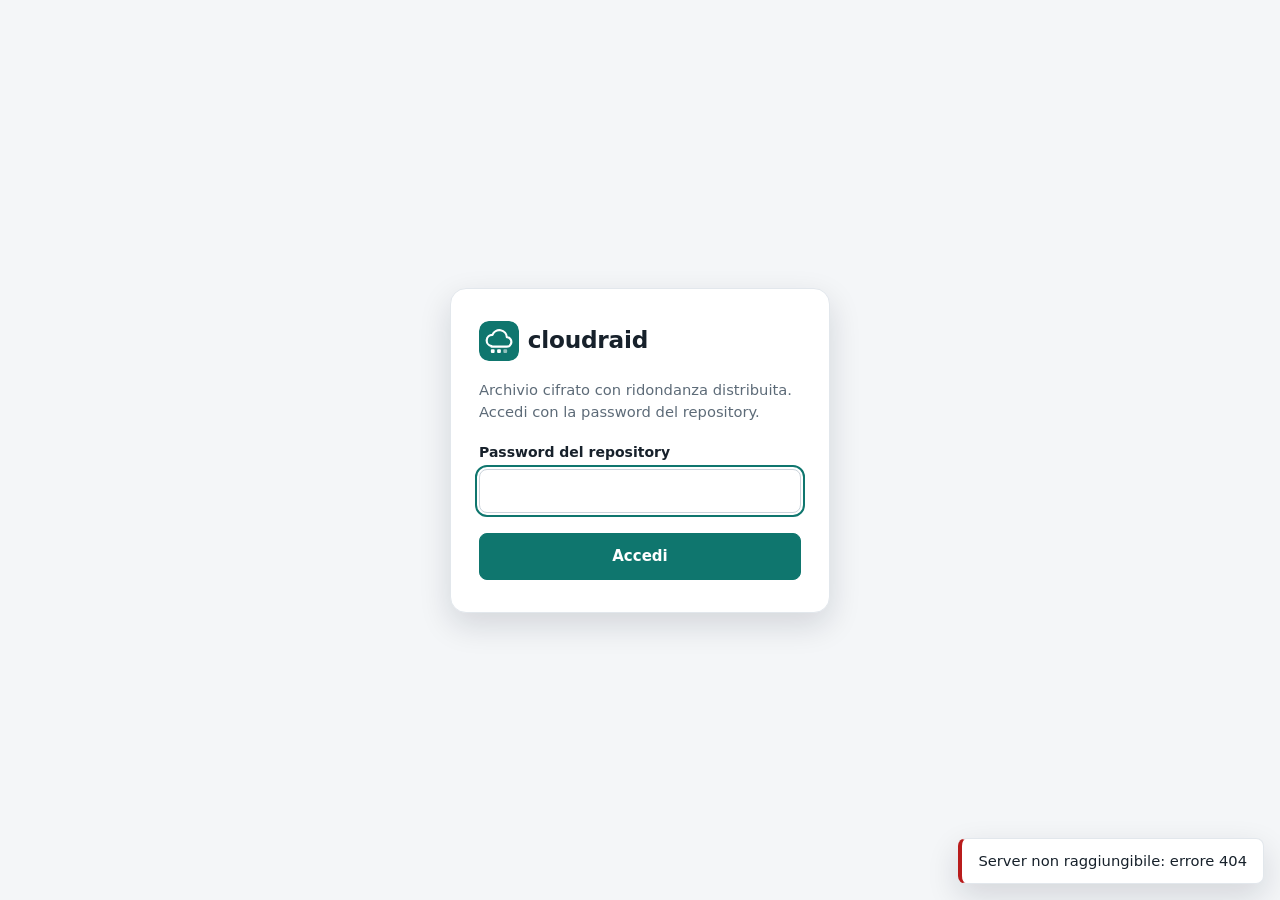
==== web/index.html @ 7d17cea8 "Interfaccia web di amministrazione (v0.3.0) - cloudraid serve: panoramica (ridondanza, backend, lock" ====
<!doctype html>
<html lang="it">
<head>
  <meta charset="utf-8">
  <meta name="viewport" content="width=device-width, initial-scale=1">
  <base href="{{BASE}}">
  <title>cloudraid</title>
  <link rel="icon" href="favicon.svg" type="image/svg+xml">
  <link rel="stylesheet" href="app.css">
</head>
<body>
  <!-- Accesso -->
  <div id="login" class="login" hidden>
    <form id="login-form" class="login-card" autocomplete="off">
      <div class="brand brand-lg">
        <img src="favicon.svg" alt="" width="40" height="40">
        <span>cloudraid</span>
      </div>
      <p class="muted">Archivio cifrato con ridondanza distribuita.<br>Accedi con la password del repository.</p>
      <label for="password" class="field-label">Password del repository</label>
      <input id="password" name="password" type="password" required autocomplete="current-password" autofocus>
      <p id="login-error" class="form-error" role="alert" hidden></p>
      <button id="login-btn" type="submit" class="btn btn-primary btn-block">Accedi</button>
      <p id="login-hint" class="hint" hidden></p>
    </form>
  </div>

  <!-- Applicazione -->
  <div id="app" hidden>
    <header class="topbar">
      <div class="topbar-inner">
        <a class="brand" href="#panoramica">
          <img src="favicon.svg" alt="" width="26" height="26">
          <span>cloudraid</span>
        </a>
        <nav class="tabs" aria-label="Sezioni">
          <a href="#panoramica" data-view="panoramica">Panoramica</a>
          <a href="#file" data-view="file">File</a>
          <a href="#manutenzione" data-view="manutenzione">Manutenzione</a>
          <a href="#attivita" data-view="attivita">Attività</a>
        </nav>
        <div class="topbar-right">
          <span id="busy" class="busy" hidden><span class="spinner" aria-hidden="true"></span><span id="busy-label"></span></span>
          <button id="logout" class="btn btn-ghost btn-sm" type="button">Esci</button>
        </div>
      </div>
    </header>

    <main class="container">
      <section id="view-panoramica" class="view" hidden></section>
      <section id="view-file" class="view" hidden></section>
      <section id="view-manutenzione" class="view" hidden></section>
      <section id="view-attivita" class="view" hidden></section>
    </main>
  </div>

  <dialog id="confirm" class="dialog">
    <form method="dialog">
      <h3 id="confirm-title"></h3>
      <p id="confirm-text" class="muted"></p>
      <div class="dialog-actions">
        <button value="no" class="btn btn-ghost">Annulla</button>
        <button value="si" id="confirm-ok" class="btn btn-danger">Conferma</button>
      </div>
    </form>
  </dialog>

  <input id="upload-input" type="file" multiple hidden>
  <div id="dropzone" class="dropzone" hidden><div>Rilascia i file per caricarli in <strong id="drop-target"></strong></div></div>
  <div id="toasts" class="toasts" aria-live="polite"></div>
  <script src="app.js"></script>
</body>
</html>
---- web/app.css ----
/* cloudraid - interfaccia di amministrazione */

:root {
  --bg: #f4f6f8;
  --surface: #ffffff;
  --surface-2: #f8fafb;
  --border: #e2e7ec;
  --border-strong: #cbd3db;
  --text: #17212b;
  --muted: #5d6b78;
  --accent: #0f766e;
  --accent-hover: #0c5f59;
  --accent-soft: #e2f3f1;
  --ok: #15803d;
  --ok-soft: #e5f5ea;
  --warn: #b45309;
  --warn-soft: #fdf1e1;
  --bad: #b91c1c;
  --bad-soft: #fde8e8;
  --shadow: 0 1px 2px rgba(16, 24, 40, .05), 0 1px 3px rgba(16, 24, 40, .06);
  --shadow-lg: 0 12px 32px rgba(16, 24, 40, .14);
  --radius: 12px;
  --radius-sm: 8px;
  --mono: ui-monospace, SFMono-Regular, "SF Mono", Menlo, Consolas, "Liberation Mono", monospace;
  color-scheme: light;
}

@media (prefers-color-scheme: dark) {
  :root {
    --bg: #0e1418;
    --surface: #151d23;
    --surface-2: #1a242b;
    --border: #26323b;
    --border-strong: #354450;
    --text: #e4eaef;
    --muted: #92a1ad;
    --accent: #2bb3a5;
    --accent-hover: #44c7b9;
    --accent-soft: #123430;
    --ok: #4ade80;
    --ok-soft: #12301d;
    --warn: #fbbf24;
    --warn-soft: #33270e;
    --bad: #f87171;
    --bad-soft: #3a1717;
    --shadow: 0 1px 2px rgba(0, 0, 0, .3);
    --shadow-lg: 0 12px 32px rgba(0, 0, 0, .5);
    color-scheme: dark;
  }
}

* { box-sizing: border-box; }
[hidden] { display: none !important; }

html, body { margin: 0; }
body {
  background: var(--bg);
  color: var(--text);
  font: 15px/1.5 system-ui, -apple-system, "Segoe UI", Roboto, "Helvetica Neue", Arial, sans-serif;
  -webkit-font-smoothing: antialiased;
}

a { color: var(--accent); text-decoration: none; }
a:hover { text-decoration: underline; }
h1, h2, h3 { line-height: 1.25; margin: 0; }
h2 { font-size: 1.15rem; font-weight: 650; }
h3 { font-size: 1rem; font-weight: 650; }
.muted { color: var(--muted); }
.mono { font-family: var(--mono); font-size: .86em; }
.nowrap { white-space: nowrap; }

/* ---------- pulsanti e campi ---------- */
.btn {
  display: inline-flex; align-items: center; justify-content: center; gap: .45rem;
  border: 1px solid var(--border-strong); background: var(--surface); color: var(--text);
  border-radius: var(--radius-sm); padding: .5rem .95rem; font: inherit; font-weight: 550;
  cursor: pointer; transition: background .15s, border-color .15s, color .15s; text-decoration: none;
}
.btn:hover { background: var(--surface-2); text-decoration: none; }
.btn:disabled { opacity: .55; cursor: not-allowed; }
.btn:focus-visible, input:focus-visible, a:focus-visible, .icon-btn:focus-visible { outline: 2px solid var(--accent); outline-offset: 2px; }
.btn-primary { background: var(--accent); border-color: var(--accent); color: #fff; }
.btn-primary:hover { background: var(--accent-hover); border-color: var(--accent-hover); }
.btn-danger { background: var(--bad); border-color: var(--bad); color: #fff; }
.btn-danger:hover { filter: brightness(1.08); background: var(--bad); }
.btn-ghost { background: transparent; border-color: transparent; color: var(--muted); }
.btn-ghost:hover { background: var(--surface-2); color: var(--text); }
.btn-sm { padding: .3rem .65rem; font-size: .875rem; }
.btn-block { width: 100%; }
.btn svg { width: 16px; height: 16px; flex: none; }
.icon-btn {
  border: 0; background: transparent; color: var(--muted); padding: .35rem; border-radius: 6px;
  cursor: pointer; display: inline-flex; line-height: 0;
}
.icon-btn:hover { background: var(--surface-2); color: var(--text); text-decoration: none; }
.icon-btn.danger:hover { color: var(--bad); background: var(--bad-soft); }
.icon-btn svg { width: 18px; height: 18px; }

input[type=password], input[type=search], input[type=text] {
  width: 100%; font: inherit; color: var(--text); background: var(--surface);
  border: 1px solid var(--border-strong); border-radius: var(--radius-sm); padding: .6rem .75rem;
}
.field-label { display: block; font-size: .875rem; font-weight: 600; margin: 1.2rem 0 .35rem; }
.form-error { color: var(--bad); font-size: .9rem; margin: .6rem 0 0; }
.hint { color: var(--muted); font-size: .85rem; margin: .8rem 0 0; text-align: center; }

/* ---------- accesso ---------- */
.login { min-height: 100vh; display: grid; place-items: center; padding: 1.5rem 1rem; }
.login-card {
  width: 100%; max-width: 380px; background: var(--surface); border: 1px solid var(--border);
  border-radius: 16px; padding: 2rem 1.75rem; box-shadow: var(--shadow-lg);
}
.login-card .btn-block { margin-top: 1.25rem; padding: .7rem; }
.login-card p.muted { margin: .75rem 0 0; font-size: .92rem; }

/* ---------- barra in alto ---------- */
.brand { display: inline-flex; align-items: center; gap: .55rem; font-weight: 700; font-size: 1.05rem; color: var(--text); letter-spacing: -.01em; }
.brand:hover { text-decoration: none; }
.brand img { border-radius: 7px; display: block; }
.brand-lg { font-size: 1.45rem; }
.brand-lg img { border-radius: 10px; }

.topbar { background: var(--surface); border-bottom: 1px solid var(--border); position: sticky; top: 0; z-index: 10; }
.topbar-inner { max-width: 1180px; margin: 0 auto; padding: 0 1.25rem; display: flex; align-items: center; gap: 1.5rem; min-height: 58px; }
.tabs { display: flex; gap: .25rem; flex: 1; overflow-x: auto; scrollbar-width: none; }
.tabs a { color: var(--muted); padding: .45rem .8rem; border-radius: var(--radius-sm); font-weight: 550; white-space: nowrap; }
.tabs a:hover { color: var(--text); background: var(--surface-2); text-decoration: none; }
.tabs a.active { color: var(--accent); background: var(--accent-soft); }
.topbar-right { display: flex; align-items: center; gap: .75rem; }
.busy { display: inline-flex; align-items: center; gap: .5rem; color: var(--accent); font-size: .875rem; font-weight: 550; max-width: 280px; }
.busy span:last-child { overflow: hidden; text-overflow: ellipsis; white-space: nowrap; }

.spinner {
  width: 14px; height: 14px; border-radius: 50%; flex: none;
  border: 2px solid var(--accent-soft); border-top-color: var(--accent); animation: spin .8s linear infinite;
}
@keyframes spin { to { transform: rotate(360deg); } }

/* ---------- contenuto ---------- */
.container { max-width: 1180px; margin: 0 auto; padding: 1.75rem 1.25rem 4rem; }
.view > * + * { margin-top: 1.5rem; }
.section-head { display: flex; align-items: center; justify-content: space-between; gap: .75rem 1rem; flex-wrap: wrap; }
.section-head .muted { font-size: .875rem; }

.card {
  background: var(--surface); border: 1px solid var(--border); border-radius: var(--radius);
  box-shadow: var(--shadow); padding: 1.25rem 1.35rem;
}
.card h3 + p { margin-top: .35rem; }
.card p { margin: 0; }

/* stato generale */
.banner { display: flex; gap: .9rem; align-items: flex-start; border-radius: var(--radius); padding: 1rem 1.2rem; }
.banner svg { width: 24px; height: 24px; flex: none; margin-top: 1px; }
.banner strong { display: block; font-size: 1.02rem; }
.banner p { margin: .15rem 0 0; font-size: .92rem; color: var(--text); opacity: .85; }
.banner.ok { background: var(--ok-soft); color: var(--ok); }
.banner.warn { background: var(--warn-soft); color: var(--warn); }
.banner.bad { background: var(--bad-soft); color: var(--bad); }

/* numeri */
.stats { display: grid; grid-template-columns: repeat(auto-fit, minmax(200px, 1fr)); gap: 1rem; }
.stat { padding: 1.1rem 1.25rem; }
.stat .label { color: var(--muted); font-size: .78rem; font-weight: 650; text-transform: uppercase; letter-spacing: .05em; }
.stat .value { font-size: 1.65rem; font-weight: 700; margin-top: .3rem; letter-spacing: -.02em; font-variant-numeric: tabular-nums; }
.stat .sub { color: var(--muted); font-size: .85rem; margin-top: .15rem; }

/* backend */
.backends { display: grid; grid-template-columns: repeat(auto-fill, minmax(260px, 1fr)); gap: 1rem; }
.backend { display: flex; flex-direction: column; gap: .7rem; }
.backend.down { border-color: var(--bad); }
.backend-head { display: flex; align-items: center; justify-content: space-between; gap: .5rem; }
.backend-name { font-weight: 650; display: flex; align-items: center; gap: .5rem; min-width: 0; }
.backend-name span { overflow: hidden; text-overflow: ellipsis; white-space: nowrap; }
.backend-loc { font-family: var(--mono); font-size: .8rem; color: var(--muted); overflow: hidden; text-overflow: ellipsis; white-space: nowrap; }
.backend-nums { display: flex; justify-content: space-between; font-size: .875rem; font-variant-numeric: tabular-nums; }
.bar { height: 6px; border-radius: 99px; background: var(--surface-2); border: 1px solid var(--border); overflow: hidden; }
.bar > div { height: 100%; background: var(--accent); border-radius: 99px; width: 0; transition: width .4s; }
.bar.lg { height: 10px; }
.bar.indet > div { width: 30% !important; animation: indet 1.2s ease-in-out infinite; }
@keyframes indet { from { margin-left: -30%; } to { margin-left: 100%; } }

.pill {
  display: inline-flex; align-items: center; gap: .35rem; font-size: .75rem; font-weight: 650;
  padding: .15rem .55rem; border-radius: 99px; white-space: nowrap;
}
.pill::before { content: ""; width: 7px; height: 7px; border-radius: 50%; background: currentColor; }
.pill.ok { background: var(--ok-soft); color: var(--ok); }
.pill.bad { background: var(--bad-soft); color: var(--bad); }
.pill.warn { background: var(--warn-soft); color: var(--warn); }
.pill.run { background: var(--accent-soft); color: var(--accent); }
.tag {
  font-size: .68rem; font-weight: 650; text-transform: uppercase; letter-spacing: .05em; color: var(--muted);
  border: 1px solid var(--border); border-radius: 5px; padding: .05rem .35rem; flex: none;
}

/* tabelle */
.table-wrap { overflow-x: auto; border: 1px solid var(--border); border-radius: var(--radius); background: var(--surface); box-shadow: var(--shadow); }
table { width: 100%; border-collapse: collapse; font-size: .92rem; }
th, td { padding: .65rem 1rem; text-align: left; border-bottom: 1px solid var(--border); vertical-align: middle; }
th { font-size: .74rem; text-transform: uppercase; letter-spacing: .05em; color: var(--muted); font-weight: 650; background: var(--surface-2); }
tr:last-child td { border-bottom: 0; }
tbody tr:hover td { background: var(--surface-2); }
td.num, th.num { text-align: right; font-variant-numeric: tabular-nums; white-space: nowrap; }
td.actions { text-align: right; white-space: nowrap; width: 1%; }
td.msg { max-width: 420px; }
.empty { text-align: center; color: var(--muted); padding: 2.5rem 1rem; }

/* file */
.toolbar { display: flex; gap: .75rem; align-items: center; flex-wrap: wrap; }
.toolbar .search { flex: 1; min-width: 180px; max-width: 340px; }
.crumbs { display: flex; align-items: center; flex-wrap: wrap; gap: .3rem; font-size: 1rem; }
.crumbs a { font-weight: 550; }
.crumbs .sep { color: var(--muted); }
.crumbs .here { font-weight: 650; }
.fname { display: flex; align-items: center; gap: .6rem; min-width: 0; max-width: 560px; }
.fname svg { width: 18px; height: 18px; flex: none; color: var(--muted); }
.fname.dir svg { color: var(--accent); }
.fname a, .fname span { overflow: hidden; text-overflow: ellipsis; white-space: nowrap; }
.fname a.dirlink { color: var(--text); font-weight: 550; }

.uploads { display: flex; flex-direction: column; gap: .75rem; margin-top: .9rem; }
.upload-row { display: grid; grid-template-columns: 1fr auto; gap: .35rem 1rem; align-items: center; font-size: .9rem; }
.upload-row .bar { grid-column: 1 / -1; }
.upload-row .name { overflow: hidden; text-overflow: ellipsis; white-space: nowrap; }

.dropzone {
  position: fixed; inset: 0; z-index: 50; background: rgba(15, 118, 110, .16);
  border: 3px dashed var(--accent); display: grid; place-items: center; pointer-events: none;
}
.dropzone > div { background: var(--surface); padding: 1rem 1.5rem; border-radius: var(--radius); box-shadow: var(--shadow-lg); font-weight: 550; }

/* manutenzione */
.grid-2 { display: grid; grid-template-columns: repeat(auto-fit, minmax(320px, 1fr)); gap: 1rem; }
.card-actions { display: flex; gap: .6rem; flex-wrap: wrap; margin-top: 1.1rem; }
.job { display: flex; flex-direction: column; gap: .6rem; }
.job-head { display: flex; justify-content: space-between; gap: 1rem; align-items: baseline; flex-wrap: wrap; }
.kv { display: grid; grid-template-columns: repeat(auto-fit, minmax(140px, 1fr)); gap: .75rem 1.25rem; margin: 1rem 0 0; }
.kv div { display: flex; flex-direction: column; }
.kv dt { color: var(--muted); font-size: .8rem; }
.kv dd { margin: 0; font-weight: 650; font-size: 1.1rem; font-variant-numeric: tabular-nums; }
.kv dd.bad { color: var(--bad); }
.kv dd.warn { color: var(--warn); }
.kv dd.ok { color: var(--ok); }
.lost { margin: .75rem 0 0; padding-left: 1.2rem; color: var(--bad); font-family: var(--mono); font-size: .85rem; }
.note { margin-top: .9rem !important; font-weight: 550; }
.list-plain { list-style: none; padding: 0; margin: .9rem 0 0; display: flex; flex-direction: column; gap: .5rem; }
.list-plain li { display: flex; justify-content: space-between; align-items: center; gap: 1rem; font-size: .9rem; }

/* finestra di conferma */
.dialog {
  border: 1px solid var(--border); border-radius: 14px; padding: 1.5rem; max-width: 440px; width: calc(100% - 2rem);
  background: var(--surface); color: var(--text); box-shadow: var(--shadow-lg);
}
.dialog::backdrop { background: rgba(10, 16, 22, .45); }
.dialog p { margin: .6rem 0 0; }
.dialog-actions { display: flex; justify-content: flex-end; gap: .5rem; margin-top: 1.4rem; }

/* notifiche */
.toasts { position: fixed; right: 1rem; bottom: 1rem; display: flex; flex-direction: column; gap: .5rem; z-index: 60; max-width: min(420px, calc(100% - 2rem)); }
.toast {
  background: var(--surface); border: 1px solid var(--border); border-left: 4px solid var(--accent);
  border-radius: var(--radius-sm); padding: .7rem 1rem; box-shadow: var(--shadow-lg); font-size: .92rem;
  animation: slide .2s ease-out;
}
.toast.ok { border-left-color: var(--ok); }
.toast.bad { border-left-color: var(--bad); }
@keyframes slide { from { transform: translateY(8px); opacity: 0; } }

@media (max-width: 720px) {
  .topbar-inner { flex-wrap: wrap; gap: .5rem 1rem; padding: .6rem 1rem; }
  .tabs { order: 3; flex-basis: 100%; }
  .topbar-right { margin-left: auto; }
  .busy span:last-child { display: none; }
  .container { padding: 1.25rem 1rem 3rem; }
  th, td { padding: .55rem .7rem; }
  .hide-sm { display: none; }
  .stat .value { font-size: 1.4rem; }
  .toolbar { width: 100%; }
  .toolbar .search { max-width: none; }
  .stats { grid-template-columns: 1fr 1fr; gap: .75rem; }
  .stat { padding: .9rem 1rem; }
}
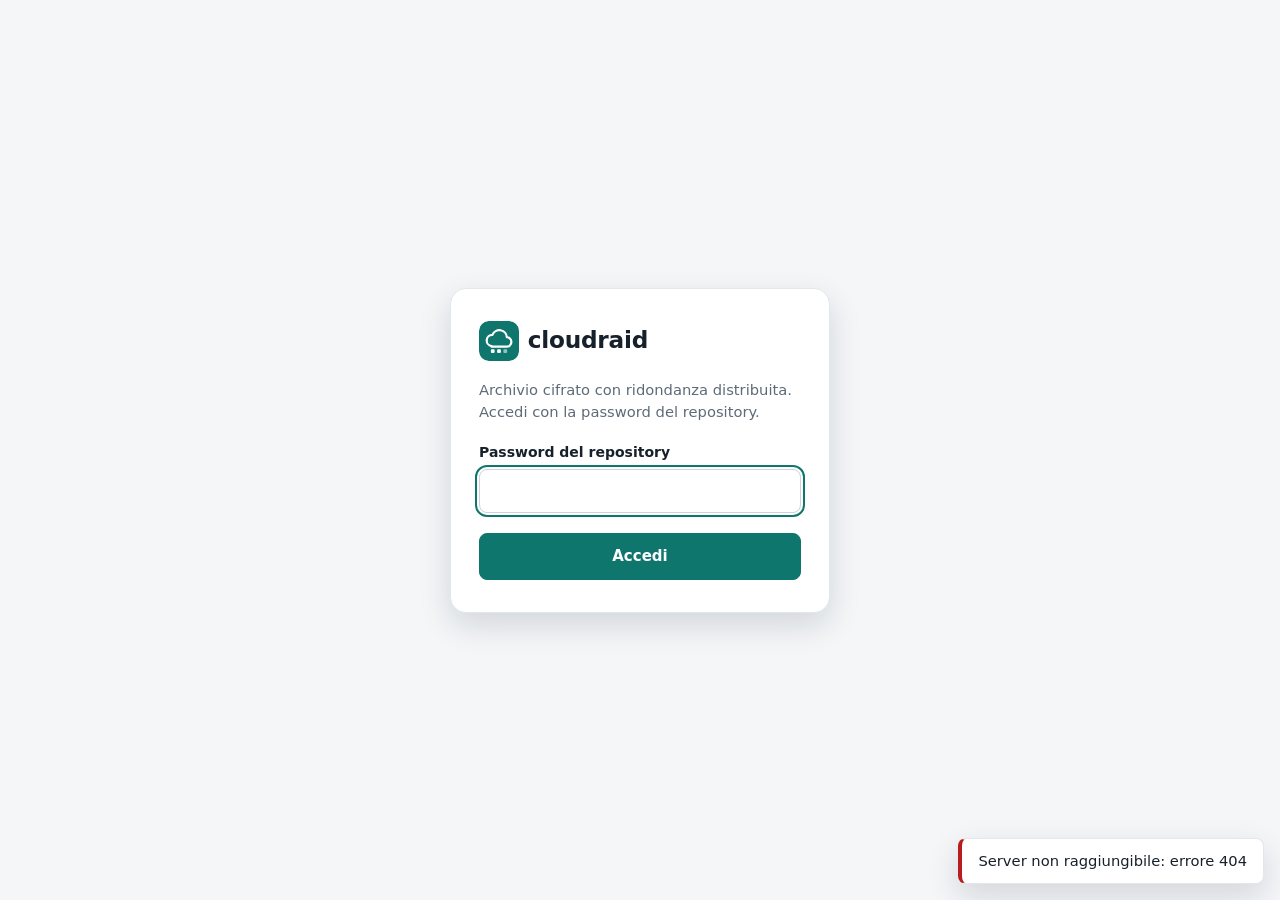
==== commit 3fe913df: "Distribuzione in base allo spazio libero (v0.11.0) - Spazio libero letto dai servizi: Dropbox get_sp" ====
--- a/web/index.html
+++ b/web/index.html
@@ -36,6 +36,7 @@
         <nav class="tabs" aria-label="Sezioni">
           <a href="#panoramica" data-view="panoramica">Panoramica</a>
           <a href="#file" data-view="file">File</a>
+          <a href="#spazi" data-view="spazi">Spazi</a>
           <a href="#manutenzione" data-view="manutenzione">Manutenzione</a>
           <a href="#attivita" data-view="attivita">Attività</a>
         </nav>
@@ -49,6 +50,7 @@
     <main class="container">
       <section id="view-panoramica" class="view" hidden></section>
       <section id="view-file" class="view" hidden></section>
+      <section id="view-spazi" class="view" hidden></section>
       <section id="view-manutenzione" class="view" hidden></section>
       <section id="view-attivita" class="view" hidden></section>
     </main>
@@ -65,6 +67,59 @@
     </form>
   </dialog>
 
+  <dialog id="rename-dialog" class="dialog" aria-labelledby="rename-title">
+    <form id="rename-form" autocomplete="off">
+      <h3 id="rename-title">Rinomina lo spazio</h3>
+      <p class="muted">Cambia solo il nome con cui cloudraid lo chiama: i dati restano dove sono e non viene spostato niente.
+        La cartella sul servizio non cambia nome.</p>
+      <label class="field-label" for="rename-input">Nome nuovo</label>
+      <input id="rename-input" name="new_name" type="text" required maxlength="40" pattern="[a-z0-9_\-]+" spellcheck="false">
+      <p class="field-help">Solo lettere minuscole, cifre, - e _.</p>
+      <p id="rename-error" class="form-error" role="alert" hidden></p>
+      <div class="dialog-actions">
+        <button type="button" class="btn btn-ghost" data-action="rename-close">Annulla</button>
+        <button type="submit" class="btn btn-primary">Rinomina</button>
+      </div>
+    </form>
+  </dialog>
+
+  <dialog id="limit-dialog" class="dialog" aria-labelledby="limit-title">
+    <form id="limit-form" autocomplete="off">
+      <h3 id="limit-title">Limite di spazio</h3>
+      <p class="muted">Quanto spazio al massimo può usare cloudraid su questo servizio. Utile dove il servizio non dice quanto
+        spazio resta (S3) o per restare dentro una quota gratuita. Lascia vuoto per usare tutto lo spazio libero.</p>
+      <label class="field-label" for="limit-input">Limite in GB</label>
+      <input id="limit-input" name="limit_gb" type="text" inputmode="decimal" spellcheck="false" placeholder="nessun limite">
+      <p class="field-help">Per esempio 9 per un servizio gratuito da 10 GB.</p>
+      <p id="limit-error" class="form-error" role="alert" hidden></p>
+      <div class="dialog-actions">
+        <button type="button" class="btn btn-ghost" data-action="limit-close">Annulla</button>
+        <button type="submit" class="btn btn-primary">Salva</button>
+      </div>
+    </form>
+  </dialog>
+
+  <!-- Procedura guidata per aggiungere uno spazio: fuori dalle viste, così gli aggiornamenti
+       periodici della pagina non cancellano quello che si sta scrivendo -->
+  <dialog id="wizard" class="dialog dialog-wide" aria-labelledby="wizard-title">
+    <div id="wizard-body"></div>
+  </dialog>
+
+  <dialog id="apps-dialog" class="dialog dialog-wide" aria-labelledby="apps-title">
+    <form id="apps-form" autocomplete="off">
+      <h3 id="apps-title">Collegamento con Google, Microsoft e Dropbox</h3>
+      <p class="muted">Per usare Google Drive, OneDrive o Dropbox, cloudraid deve essere registrato come applicazione presso
+        il provider. Si fa una volta sola, dal tuo account; i valori che ottieni vanno qui sotto. Non sono password:
+        servono solo a identificare cloudraid quando colleghi un account.</p>
+      <div id="apps-fields"></div>
+      <p id="apps-error" class="form-error" role="alert" hidden></p>
+      <div class="dialog-actions">
+        <button type="button" class="btn btn-ghost" data-action="apps-close">Annulla</button>
+        <button type="submit" class="btn btn-primary">Salva</button>
+      </div>
+    </form>
+  </dialog>
+
   <input id="upload-input" type="file" multiple hidden>
   <div id="dropzone" class="dropzone" hidden><div>Rilascia i file per caricarli in <strong id="drop-target"></strong></div></div>
   <div id="toasts" class="toasts" aria-live="polite"></div>
--- a/web/app.css
+++ b/web/app.css
@@ -68,6 +68,7 @@
 .muted { color: var(--muted); }
 .mono { font-family: var(--mono); font-size: .86em; }
 .nowrap { white-space: nowrap; }
+.small { font-size: .8rem; }
 
 /* ---------- pulsanti e campi ---------- */
 .btn {
@@ -281,3 +282,52 @@
   .stats { grid-template-columns: 1fr 1fr; gap: .75rem; }
   .stat { padding: .9rem 1rem; }
 }
+
+/* ---------- spazi e procedura guidata ---------- */
+.intro p { max-width: 70ch; }
+.spaces { display: flex; flex-direction: column; gap: .75rem; margin-top: 1rem; }
+.space { display: grid; grid-template-columns: 1fr auto; gap: .4rem 1rem; align-items: center; }
+.space .card-actions { grid-column: 1 / -1; margin-top: 0; }
+.space .card-actions .btn-ghost { padding-left: 0; }
+.space .card-actions:empty { display: none; }
+.space-main { min-width: 0; }
+.space-title { display: flex; align-items: center; gap: .5rem; }
+.space-side { display: flex; flex-direction: column; align-items: flex-end; gap: .3rem; text-align: right; }
+.danger-text { color: var(--bad); }
+.dialog-wide { max-width: 640px; max-height: calc(100vh - 2rem); overflow-y: auto; }
+.services { display: grid; grid-template-columns: repeat(auto-fill, minmax(170px, 1fr)); gap: .7rem; margin-top: 1rem; }
+.service {
+  display: flex; flex-direction: column; gap: .35rem; text-align: left; font: inherit; color: var(--text);
+  background: var(--surface-2); border: 1px solid var(--border); border-radius: var(--radius-sm); padding: .85rem; cursor: pointer;
+}
+.service:hover { border-color: var(--accent); background: var(--accent-soft); }
+.service span { font-size: .84rem; color: var(--muted); }
+.service em { font-size: .78rem; color: var(--warn); font-style: normal; }
+.field-help { font-size: .82rem; color: var(--muted); margin: .35rem 0 0 !important; }
+.field-help code, .steps code { font-family: var(--mono); font-size: .85em; word-break: break-all; }
+.linkbox { margin-top: 1.2rem; border: 1px solid var(--border); border-radius: var(--radius-sm); padding: 1rem; background: var(--surface-2); }
+.linkbox.done { display: flex; gap: .7rem; align-items: center; color: var(--ok); background: var(--ok-soft); border-color: transparent; }
+.linkbox.done svg { width: 24px; height: 24px; flex: none; }
+.linkbox.done p { color: var(--text); }
+.steps { margin: .6rem 0 0; padding-left: 1.3rem; display: flex; flex-direction: column; gap: .5rem; }
+.steps li { line-height: 1.45; }
+.codebox {
+  display: inline-block; font-family: var(--mono); font-size: 1.25rem; font-weight: 700; letter-spacing: .08em;
+  background: var(--surface); border: 1px dashed var(--border-strong); border-radius: var(--radius-sm); padding: .15rem .6rem; margin: 0 .3rem;
+}
+.wiz-wait { display: flex; gap: .9rem; align-items: flex-start; margin-top: 1rem; }
+.wiz-wait .spinner { margin-top: .25rem; }
+.guide { border: 1px solid var(--border); border-radius: var(--radius-sm); padding: .7rem .9rem; margin-top: .8rem; }
+.guide summary { cursor: pointer; display: flex; align-items: center; justify-content: space-between; gap: .5rem; }
+.guide[open] summary { margin-bottom: .4rem; }
+@media (max-width: 560px) {
+  .space { grid-template-columns: 1fr; }
+  .space-side { align-items: flex-start; text-align: left; }
+}
+
+/* spazio degli spazi */
+.space-usage { grid-column: 1 / -1; display: grid; gap: .3rem; }
+.space-usage .bar { height: 6px; }
+.space-warn { margin: 0; font-size: .85rem; color: var(--warn); display: flex; gap: .35rem; align-items: center; }
+.space-warn svg { width: 1em; height: 1em; flex: none; }
+.capacity { margin: .6rem 0 0; }
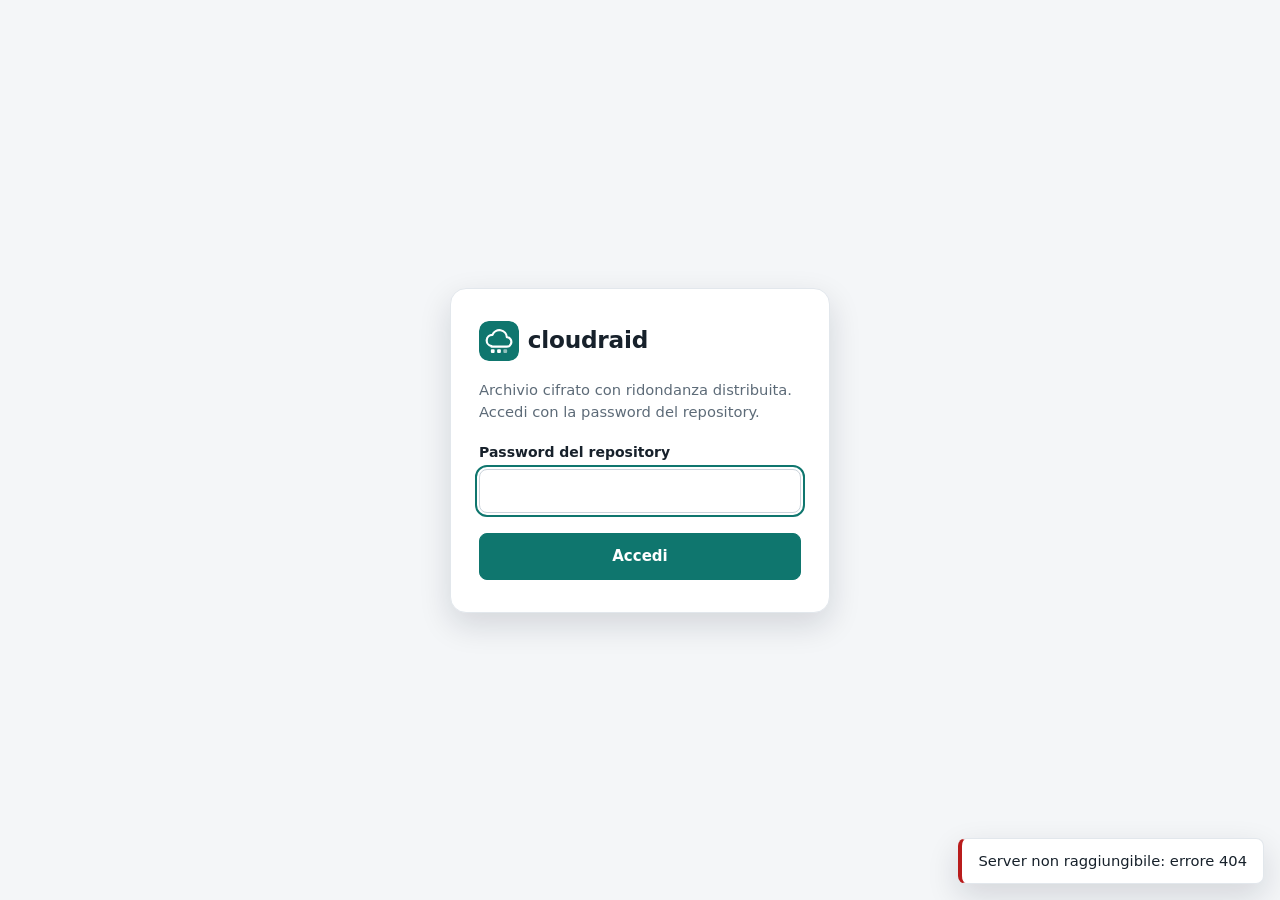
==== commit 0c44ca64: "Panoramica con lo spazio come un unico disco, avvisi di affidabilità, Modifica (v0.12.0) - Panoramic" ====
--- a/web/index.html
+++ b/web/index.html
@@ -67,33 +67,20 @@
     </form>
   </dialog>
 
-  <dialog id="rename-dialog" class="dialog" aria-labelledby="rename-title">
-    <form id="rename-form" autocomplete="off">
-      <h3 id="rename-title">Rinomina lo spazio</h3>
-      <p class="muted">Cambia solo il nome con cui cloudraid lo chiama: i dati restano dove sono e non viene spostato niente.
-        La cartella sul servizio non cambia nome.</p>
-      <label class="field-label" for="rename-input">Nome nuovo</label>
-      <input id="rename-input" name="new_name" type="text" required maxlength="40" pattern="[a-z0-9_\-]+" spellcheck="false">
-      <p class="field-help">Solo lettere minuscole, cifre, - e _.</p>
-      <p id="rename-error" class="form-error" role="alert" hidden></p>
+  <dialog id="edit-dialog" class="dialog" aria-labelledby="edit-title">
+    <form id="edit-form" autocomplete="off">
+      <h3 id="edit-title">Modifica lo spazio</h3>
+      <label class="field-label" for="edit-name">Nome</label>
+      <input id="edit-name" name="new_name" type="text" required maxlength="40" pattern="[a-z0-9_\-]+" spellcheck="false">
+      <p class="field-help">Solo lettere minuscole, cifre, - e _. Cambia solo il nome con cui cloudraid lo chiama: i dati restano
+        dove sono e la cartella sul servizio non cambia nome.</p>
+      <label class="field-label" for="edit-gb">Spazio allocato (GB)</label>
+      <input id="edit-gb" name="limit_gb" type="text" inputmode="decimal" spellcheck="false" placeholder="tutto lo spazio libero">
+      <p class="field-help" id="edit-gb-help">Quanti GB al massimo può usare cloudraid su questo spazio. Lascia vuoto per usare tutto lo
+        spazio libero che il servizio dichiara.</p>
+      <p id="edit-error" class="form-error" role="alert" hidden></p>
       <div class="dialog-actions">
-        <button type="button" class="btn btn-ghost" data-action="rename-close">Annulla</button>
-        <button type="submit" class="btn btn-primary">Rinomina</button>
-      </div>
-    </form>
-  </dialog>
-
-  <dialog id="limit-dialog" class="dialog" aria-labelledby="limit-title">
-    <form id="limit-form" autocomplete="off">
-      <h3 id="limit-title">Limite di spazio</h3>
-      <p class="muted">Quanto spazio al massimo può usare cloudraid su questo servizio. Utile dove il servizio non dice quanto
-        spazio resta (S3) o per restare dentro una quota gratuita. Lascia vuoto per usare tutto lo spazio libero.</p>
-      <label class="field-label" for="limit-input">Limite in GB</label>
-      <input id="limit-input" name="limit_gb" type="text" inputmode="decimal" spellcheck="false" placeholder="nessun limite">
-      <p class="field-help">Per esempio 9 per un servizio gratuito da 10 GB.</p>
-      <p id="limit-error" class="form-error" role="alert" hidden></p>
-      <div class="dialog-actions">
-        <button type="button" class="btn btn-ghost" data-action="limit-close">Annulla</button>
+        <button type="button" class="btn btn-ghost" data-action="edit-close">Annulla</button>
         <button type="submit" class="btn btn-primary">Salva</button>
       </div>
     </form>
--- a/web/app.css
+++ b/web/app.css
@@ -331,3 +331,16 @@
 .space-warn { margin: 0; font-size: .85rem; color: var(--warn); display: flex; gap: .35rem; align-items: center; }
 .space-warn svg { width: 1em; height: 1em; flex: none; }
 .capacity { margin: .6rem 0 0; }
+
+/* spazio come un unico disco */
+.capacity-card { display: grid; gap: .6rem; }
+.capacity-head { display: flex; justify-content: space-between; align-items: baseline; gap: .5rem 1rem; flex-wrap: wrap; }
+.capacity-head h3 { margin: 0; }
+.capacity-big { font-size: 1.15rem; font-variant-numeric: tabular-nums; }
+.capacity-legend { display: flex; justify-content: space-between; gap: .5rem; flex-wrap: wrap; font-size: .9rem; font-variant-numeric: tabular-nums; }
+.capacity-card p { margin: 0; }
+.bar.lg { height: 14px; }
+.bar > div.warn { background: var(--warn); }
+.bar > div.bad { background: var(--bad); }
+.warn-text { color: var(--warn); }
+.bar.unknown { background: repeating-linear-gradient(45deg, var(--surface-2), var(--surface-2) 6px, var(--border) 6px, var(--border) 8px); }
